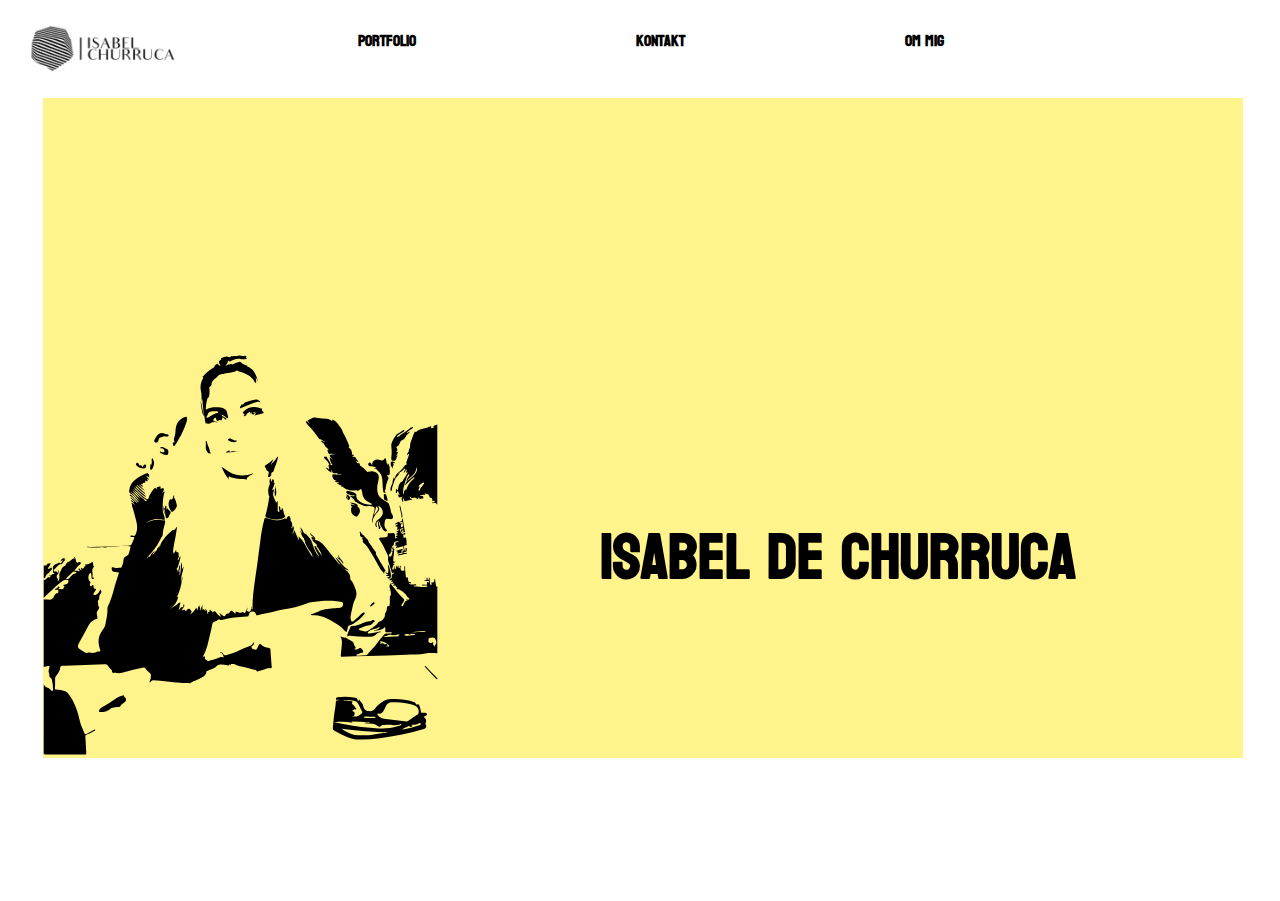
==== index.html @ e0707b9f "logo indsættes på forsiden" ====
<!DOCTYPE html>
<html lang="da">

<head>
    <meta charset="UTF-8">
    <meta name="viewport" content="width=device-width, initial-scale=1.0">
    <title>Forside</title>
    <meta name="robots" content="noindex">
    <link rel="stylesheet" href="style.css">
    <link rel="stylesheet" href="general.css">
    <link rel="preconnect" href="https://fonts.googleapis.com">
    <link rel="preconnect" href="https://fonts.gstatic.com" crossorigin>
    <link href="https://fonts.googleapis.com/css2?family=Koulen&display=swap" rel="stylesheet">
    <link rel="preconnect" href="https://fonts.googleapis.com">
    <link rel="preconnect" href="https://fonts.gstatic.com" crossorigin>
    <link href="https://fonts.googleapis.com/css2?family=Jost:ital,wght@0,200;1,200&family=Koulen&display=swap"
        rel="stylesheet">
</head>

<body>
    <header>
        <div class="logo">
            <a href="index.html">
                <img id="logo" src="imgs/logo.webp" alt="logo" /></a>
        </div>
        <nav>
            <ul class="menu">
                <li><a href="portfolio.html">Portfolio</a></li>
                <li><a href="kontakt.html">Kontakt</a></li>
                <li><a href="om_mig.html">Om mig</a></li>
            </ul>
            <div class="burger">
                <div class="line"></div>
                <div class="line"></div>
                <div class="line"></div>
            </div>
        </nav>
        <br>
        <div class="mobil_logo">
            <h1>ISABEL DE CHURRUCA</h1>
        </div>

    </header>

    <main>

        <div class="gul_boks">


            <img class="isabel_billede" src="imgs/isabel.svg" alt="isabel">

            <div class="isabel_forsidetekst">
                <h1>Isabel de Churruca</h1>
            </div>

        </div>


    </main>

</body>

</html>
---- style.css ----
@media only screen and (min-width: 1200px) {
  /*overskrifter og tekst desktop*/

  h1 {
    font-family: "Koulen", sans-serif;
  }

  h2 {
    text-align: center;
    font-family: "Koulen", sans-serif;
  }

  h3 {
    font-family: "Koulen", sans-serif;
  }

  h4 {
    font-family: "Koulen", sans-serif;
    font-size: xx-large;
  }

  h5 {
    font-family: "Koulen", sans-serif;
    font-size: xxx-large;
    text-align: center;
  }

  h6 {
    font-family: "Koulen", sans-serif;
    font-size: larger;
    margin-left: 250px;
    margin-top: 60px;
  }

  p,
  li {
    font-family: "PT Serif", serif;
  }

  /*forside desktop*/

  .gul_boks {
    background-color: #fff38c;
    margin: 17px;
    height: 660px;
    width: 1200px;
  }

  .isabel_billede {
    height: 400px;
    margin-top: 257px;
  }

  .isabel_forsidetekst {
    position: absolute;
    left: 600px;
    top: 500px;
    font-size: xx-large;
  }

  .mobil_logo {
    display: none;
  }

  /****Menu****/
  body,
  ul {
    margin: 0;
    padding: 0;
  }

  /* Styler nav menu */
  nav {
    display: flex;
    justify-content: flex-end; /* Placerer menuen til højre */
    align-items: center;
    margin-top: 20px;
  }

  /* Styler navigation menu links, ingen understreger */
  .menu {
    list-style: none;
    display: flex;
    gap: 200px;
    margin-right: 310px;
  }

  .menu li {
    margin-left: 20px;
    font-family: "Koulen", sans-serif;
  }

  .menu a {
    text-decoration: none;
    color: #000000;
    font-weight: bold;
  }

  /* Styling for mobil */
  .burger {
    flex-direction: column;
    cursor: pointer;
  }

  /****Om mig side****/

  .ommig_boks {
    background-color: #fff38c;
    margin: 80px;
    padding: 30px;
    height: 600px;
    font-size: large;
    line-height: 35px;
    font-family: "PT Serif", serif;
  }

  #om_mig_billede {
    margin-left: 300px;
    transform: scale(0.13);
    height: 1%;
  }

  #cv_tekst {
    font-size: xxx-large;
    margin-top: 100px;
    margin-left: 350px;
  }

  .cv_boks {
    background-color: #fff38c;
    margin: 108px;
    padding: 20px;
  }

  .cv_info {
    margin-left: 70px;
  }

  /****Tema-sider****/
  .gulboks_tema {
    background-color: #fff38c;
  }
  .temabeskrivelse_boks {
    background-color: #f2f0f0;
    margin: 80px;
    padding: 30px;
    height: 600px;
    font-size: large;
    line-height: 35px;
    font-family: "PT Serif", serif;
  }

  .resultatlink a {
    margin-left: 565px;
    text-decoration: none;
    list-style: none;
    border: 2px solid #000000;
    border-radius: 10px;
    padding: 6px;
    background-color: #fff38c;
    color: #000000;
    font-family: "Koulen", sans-serif;
  }
}

/*** Media query for mobil-responsiveness ***/

@media only screen and (max-width: 768px) {
  /*Burgermenu*/

  .menu {
    display: none;
    gap: 0;
    margin-right: 0;
    margin-left: 0;
  }

  .line {
    width: 25px;
    height: 3px;
    background-color: #000000;
    margin: 5px 0;
  }

  .burger {
    display: flex;
    flex-direction: column;
  }

  .menu a {
    text-decoration: none;
    color: #ffffff;
    font-weight: bold;
  }

  .menu li {
    margin-left: 20px;
    margin-right: 20px;
    font-family: "Jost", sans-serif;
  }

  nav:hover .menu {
    display: flex;
    flex-direction: column;
    position: absolute;
    top: 20px;
    background-color: #000000;
    border-radius: 30px;
    box-shadow: 7px -4px 2px rgba(11, 11, 11, 0.56);
  }

  nav:hover .menu a {
    text-align: center;
    padding: 10px;
    display: block;
    width: 100%;
    color: white;
  }
  nav:hover .menu a:hover {
    color: #fff38c;
  }

  /***gul boks forside***/

  .gul_boks {
    background-color: #fff38c;
    margin-left: 30px;
    height: 670px;
    width: 400px;
  }

  .isabel_billede {
    height: 400px;
    margin-top: 270px;
    margin-left: 1px;
  }

  .isabel_forsidetekst {
    display: none;
  }

  #logo {
    display: none;
  }

  /****Om mig side - mobil****/

  .ommig_boks {
    background-color: #fff38c;
    padding: 10px;
    height: 911px;
    font-size: large;
    line-height: 35px;
    font-family: "PT Serif", serif;
  }

  #om_mig_billede {
    margin-right: 300px;
    transform: scale(0.1);
    height: 10%;
  }

  #cv_tekst {
    margin-top: 500px;
    margin-left: 195px;
  }

  .cv_boks {
    background-color: #fff38c;
    margin: 10px;
    padding: 20px;
    line-height: 27px;
  }

  /****Tema-sider****/
  .gulboks_tema {
    background-color: #fff38c;
  }
  .temabeskrivelse_boks {
    background-color: #f2f0f0;
    margin: 20px;
    padding: 20px;
    height: 900px;
    font-size: medium;
    line-height: 35px;
    font-family: "PT Serif", serif;
  }

  .resultatlink a {
    text-decoration: none;
    margin-left: 195px;
    border: 2px solid #000000;
    border-radius: 10px;
    padding: 3px;
    background-color: #fff38c;
    color: #000000;
    font-family: "Koulen", sans-serif;
  }

  /*overskrifter og tekst mobil*/

  h1 {
    font-family: "Koulen", sans-serif;
    text-align: center;
  }

  h2 {
    font-family: "Koulen", sans-serif;
    text-align: center;
  }

  h3 {
    font-family: "Koulen", sans-serif;
    font-size: xxx-large;
  }

  h4 {
    font-family: "Koulen", sans-serif;
    font-size: large;
  }

  h5 {
    font-family: "Koulen", sans-serif;
    font-size: xx-large;
    text-align: center;
  }

  p,
  li {
    font-family: "PT Serif", serif;
  }
}
---- general.css ----
* {
  margin: 0;
  padding: 0;
  box-sizing: border-box;
}

@media only screen and (min-width: 1200px) {
  #logo {
    position: absolute;
    background-size: cover;
    width: 150px;
    left: 2%;
  }

  header {
    margin: 2%;
  }

  main {
    margin: 2%;
    padding-bottom: 100px;
  }

  .grid_1,
  .grid_2,
  .billede1,
  .billede2,
  .billede3,
  .billede4 {
    display: grid;
    grid-template-columns: 1fr 1fr;
  }

  .billede1,
  .billede2,
  .billede3,
  .billede4 {
    border: 3px solid black;
    height: 100%;
    width: 80%;
    margin-left: 60px;
    filter: grayscale(100%);
  }

  /****Tema-sider grid, imgs og styling****/

  .arrow {
    border: solid black;
    border-width: 0 3px 3px 0;
    display: inline-block;
    padding: 12px;
    position: fixed;
    top: 230px;
    left: 50px;
  }

  .left {
    transform: rotate(135deg);
    -webkit-transform: rotate(135deg);
  }

  .arrow:hover {
    border: solid #fff38c;
    border-width: 0 3px 3px 0;
    display: inline-block;
  }

  .grid_box {
    background-color: #fff38c;
    display: grid;
    grid-template-columns: 1fr 1fr;
    margin: 80px;
  }

  .grid_box1 {
    background-color: #f2f0f0;
    margin-top: 100px;
  }

  .grid_3,
  .grid_4 {
    padding: 20px;
  }

  .grid_5,
  .grid_6,
  .grid_7 {
    display: grid;
    grid-template-columns: 1fr 1fr;
    width: 80%;
    margin-left: 120px;
    margin-top: 80px;
  }

  .billede5,
  .billede6,
  .billede7,
  .billede8,
  .billede9,
  .billede10 {
    width: 100%;
    height: 100%;
    padding: 10px;
  }

  .grid_8 {
    display: grid;
    grid-template-columns: 1fr 1fr;
  }

  .isabel_billede2 {
    width: 80%;
    height: 100%;
    margin-top: 45px;
  }

  .kontakt_billeder {
    display: grid;
    grid-template-rows: 1fr;
    transform: scale(0.3);
  }

  /****Footer****/
  footer {
    background: rgb(205, 204, 204);
    padding: 25px;
  }

  /* Hover farve på billeder */

  .billede1:hover {
    filter: grayscale(0%);
    transform: scale(1.1);
  }
  .billede2:hover {
    filter: grayscale(0%);
    transform: scale(1.1);
  }
  .billede3:hover {
    filter: grayscale(0%);
    transform: scale(1.1);
  }
  .billede4:hover {
    filter: grayscale(0%);
    transform: scale(1.1);
  }

  .tekst_tema2,
  .tekst_tema3,
  .tekst_tema4,
  .tekst_tema5 {
    background-color: #fff38c;
  }
}

/*****Mobilsite*****/

@media only screen and (max-width: 768px) {
  body {
    margin: 20px;
  }

  /*Portfolio side*/

  .grid_1,
  .grid_2,
  .billede1,
  .billede2,
  .billede3,
  .billede4 {
    display: grid;
    grid-template-columns: 1fr 1fr;
    grid-gap: 10px;
    height: 100%;
    width: 100%;
  }

  .billede1,
  .billede2,
  .billede3,
  .billede4 {
    border: 3px solid black;
    filter: grayscale(100%);
  }
  .tekst_tema2,
  .tekst_tema3,
  .tekst_tema4,
  .tekst_tema5 {
    background-color: #fff38c;
  }

  .billede1:hover {
    filter: grayscale(0%);
    transform: scale(1.01);
  }
  .billede2:hover {
    filter: grayscale(0%);
    transform: scale(1.01);
  }
  .billede3:hover {
    filter: grayscale(0%);
    transform: scale(1.01);
  }
  .billede4:hover {
    filter: grayscale(0%);
    transform: scale(1.01);
  }

  /****Tema-sider grid****/

  .arrow {
    border: solid black;
    border-width: 0 3px 3px 0;
    display: inline-block;
    padding: 5px;
    position: fixed;
    top: 215px;
  }

  .arrow:hover {
    border: solid #fff38c;
    border-width: 0 3px 3px 0;
    display: inline-block;
  }

  .left {
    transform: rotate(135deg);
    -webkit-transform: rotate(135deg);
  }

  .grid_box {
    background-color: #fff38c;
    display: grid;
    grid-template-columns: 1fr 1fr;
    margin: 20px;
  }

  .grid_3,
  .grid_4 {
    padding: 20px;
  }

  .grid_box1 {
    background-color: #f2f0f0;
  }

  .grid_5,
  .grid_6,
  .grid_7 {
    display: grid;
    grid-template-columns: 1fr 1fr;
    width: 90%;
    margin-left: 20px;
  }

  .billede5,
  .billede6,
  .billede7,
  .billede8,
  .billede9,
  .billede10 {
    width: 100%;
    height: 100%;
    padding: 10px;
  }

  /****Footer****/
  footer {
    background: rgb(205, 204, 204);
    padding-top: 10px;
    margin-top: 200px;
  }
}
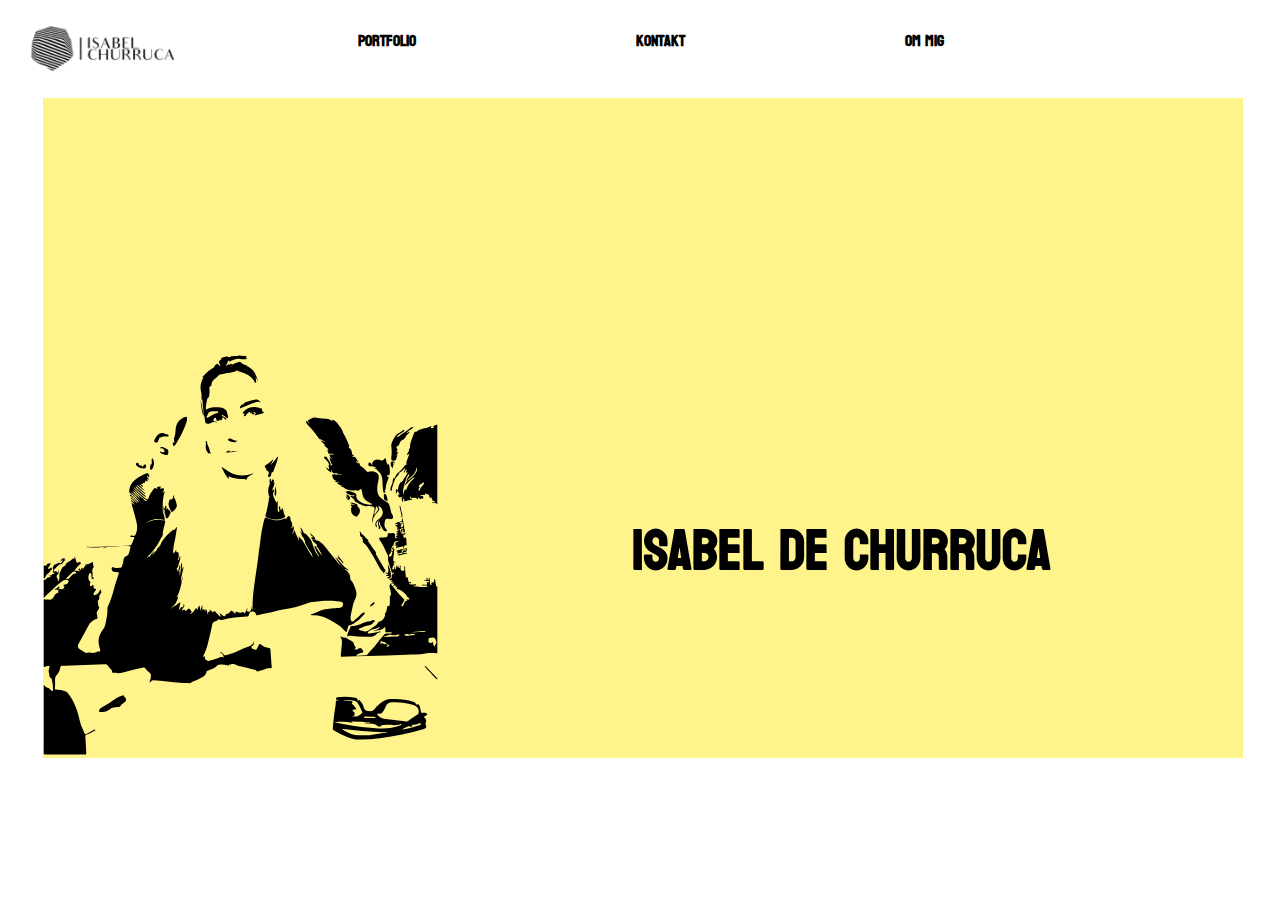
==== commit 16bf6b92: "rettelser" ====
--- a/index.html
+++ b/index.html
@@ -50,7 +50,7 @@
             <img class="isabel_billede" src="imgs/isabel.svg" alt="isabel">
 
             <div class="isabel_forsidetekst">
-                <h1>Isabel de Churruca</h1>
+                <h3>Isabel de Churruca</h3>
             </div>
 
         </div>
--- a/style.css
+++ b/style.css
@@ -12,6 +12,7 @@
 
   h3 {
     font-family: "Koulen", sans-serif;
+    animation: textShadow_kf 1.3s ease-in-out infinite alternate;
   }
 
   h4 {
@@ -53,9 +54,9 @@
 
   .isabel_forsidetekst {
     position: absolute;
-    left: 600px;
+    left: 632px;
     top: 500px;
-    font-size: xx-large;
+    font-size: xxx-large;
   }
 
   .mobil_logo {
@@ -121,8 +122,7 @@
   }
 
   #cv_tekst {
-    font-size: xxx-large;
-    margin-top: 100px;
+    font-size: xx-large;
     margin-left: 350px;
   }
 
@@ -160,6 +160,18 @@
     background-color: #fff38c;
     color: #000000;
     font-family: "Koulen", sans-serif;
+  }
+
+  /***Keyframes***/
+
+  @keyframes textShadow_kf {
+    from {
+      text-shadow: 2px 2px #333;
+    }
+
+    to {
+      text-shadow: 10px 10px #333;
+    }
   }
 }
 
@@ -262,7 +274,7 @@
 
   #cv_tekst {
     margin-top: 500px;
-    margin-left: 195px;
+    font-size: x-large;
   }
 
   .cv_boks {
--- a/general.css
+++ b/general.css
@@ -103,6 +103,8 @@
     padding: 10px;
   }
 
+  /***Kontaktside***/
+
   .grid_8 {
     display: grid;
     grid-template-columns: 1fr 1fr;
@@ -118,12 +120,6 @@
     display: grid;
     grid-template-rows: 1fr;
     transform: scale(0.3);
-  }
-
-  /****Footer****/
-  footer {
-    background: rgb(205, 204, 204);
-    padding: 25px;
   }
 
   /* Hover farve på billeder */
@@ -263,11 +259,4 @@
     height: 100%;
     padding: 10px;
   }
-
-  /****Footer****/
-  footer {
-    background: rgb(205, 204, 204);
-    padding-top: 10px;
-    margin-top: 200px;
-  }
 }
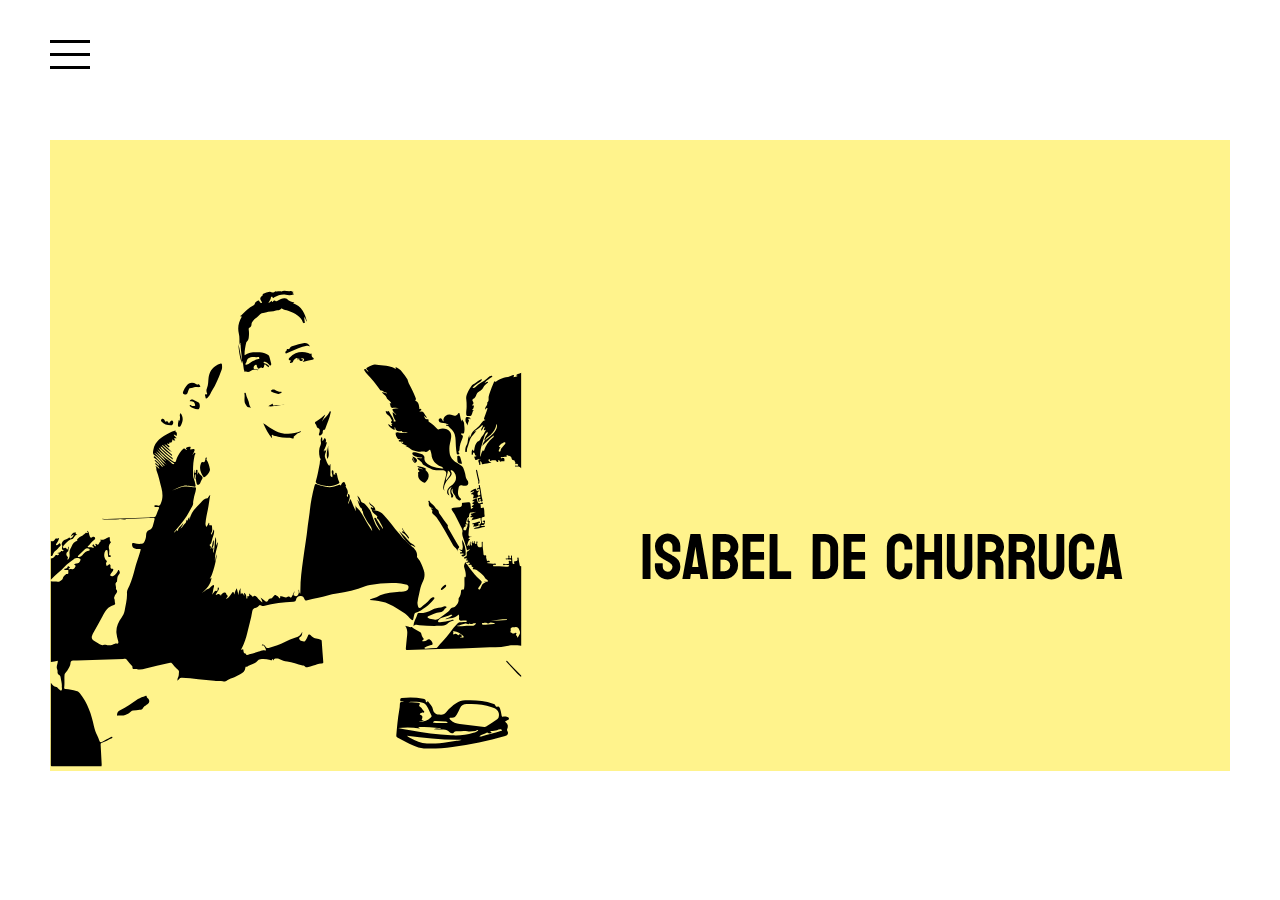
==== commit 290e98b1: "Mobil First rettelse" ====
--- a/index.html
+++ b/index.html
@@ -15,6 +15,10 @@
     <link rel="preconnect" href="https://fonts.gstatic.com" crossorigin>
     <link href="https://fonts.googleapis.com/css2?family=Jost:ital,wght@0,200;1,200&family=Koulen&display=swap"
         rel="stylesheet">
+    <link rel="apple-touch-icon" sizes="180x180" href="/apple-touch-icon.png">
+    <link rel="icon" type="image/png" sizes="32x32" href="/favicon-32x32.png">
+    <link rel="icon" type="image/png" sizes="16x16" href="/favicon-16x16.png">
+    <link rel="manifest" href="/site.webmanifest">
 </head>
 
 <body>
@@ -37,7 +41,7 @@
         </nav>
         <br>
         <div class="mobil_logo">
-            <h1>ISABEL DE CHURRUCA</h1>
+            <h5>ISABEL DE CHURRUCA</h5>
         </div>
 
     </header>
@@ -46,14 +50,14 @@
 
         <div class="gul_boks">
 
-
             <img class="isabel_billede" src="imgs/isabel.svg" alt="isabel">
-
             <div class="isabel_forsidetekst">
-                <h3>Isabel de Churruca</h3>
+                <h7>Isabel de Churruca</h7>
             </div>
 
         </div>
+
+
 
 
     </main>
--- a/style.css
+++ b/style.css
@@ -1,344 +1,336 @@
-@media only screen and (min-width: 1200px) {
-  /*overskrifter og tekst desktop*/
-
-  h1 {
-    font-family: "Koulen", sans-serif;
-  }
-
-  h2 {
-    text-align: center;
-    font-family: "Koulen", sans-serif;
-  }
-
-  h3 {
-    font-family: "Koulen", sans-serif;
-    animation: textShadow_kf 1.3s ease-in-out infinite alternate;
-  }
-
-  h4 {
-    font-family: "Koulen", sans-serif;
-    font-size: xx-large;
-  }
-
-  h5 {
-    font-family: "Koulen", sans-serif;
-    font-size: xxx-large;
-    text-align: center;
-  }
-
-  h6 {
-    font-family: "Koulen", sans-serif;
-    font-size: larger;
-    margin-left: 250px;
-    margin-top: 60px;
-  }
-
-  p,
-  li {
-    font-family: "PT Serif", serif;
-  }
-
-  /*forside desktop*/
-
+/***Mobilsite***/
+
+/***Forside***/
+
+.gul_boks {
+  background-color: #fff38c;
+  width: 100%;
+}
+
+.isabel_billede {
+  height: 400px;
+  margin-top: 150px;
+  width: 100%;
+}
+
+.isabel_forsidetekst {
+  display: none;
+}
+
+#logo {
+  display: none;
+}
+
+/****Tema-sider****/
+.gulboks_tema {
+  background-color: #fff38c;
+  width: 50%;
+  margin-left: 80px;
+}
+
+.temabeskrivelse_boks {
+  background-color: #f2f0f0;
+  font-size: medium;
+  line-height: 27px;
+  font-family: "PT Serif", serif;
+}
+
+.temabeskrivelse_boks1 {
+  background-color: #f2f0f0;
+  margin: 10px;
+  padding: 10px;
+  font-size: medium;
+  line-height: 35px;
+  font-family: "PT Serif", serif;
+}
+
+.temabeskrivelse_boks2 {
+  background-color: #f2f0f0;
+  margin: 20px;
+  padding: 20px;
+  font-size: medium;
+  line-height: 35px;
+  font-family: "PT Serif", serif;
+}
+
+.temabeskrivelse_boks3 {
+  background-color: #f2f0f0;
+  margin: 20px;
+  padding: 20px;
+  font-size: medium;
+  line-height: 35px;
+  font-family: "PT Serif", serif;
+}
+
+.temabeskrivelse_boks4 {
+  background-color: #f2f0f0;
+  margin: 20px;
+  padding: 20px;
+  font-size: medium;
+  line-height: 35px;
+  font-family: "PT Serif", serif;
+}
+
+.temabeskrivelse_boks5 {
+  background-color: #f2f0f0;
+  margin: 20px;
+  padding: 20px;
+  font-size: large;
+  line-height: 35px;
+  font-family: "PT Serif", serif;
+}
+
+.temabeskrivelse_boks6 {
+  background-color: #f2f0f0;
+  margin: 20px;
+  padding: 20px;
+  font-size: large;
+  line-height: 35px;
+  font-family: "PT Serif", serif;
+}
+
+.temabeskrivelse_boks7 {
+  background-color: #f2f0f0;
+  margin: 20px;
+  padding: 20px;
+  font-size: large;
+  line-height: 35px;
+  font-family: "PT Serif", serif;
+}
+
+.temabeskrivelse_boks8 {
+  background-color: #f2f0f0;
+  margin: 20px;
+  padding: 20px;
+  font-size: large;
+  line-height: 35px;
+  font-family: "PT Serif", serif;
+}
+
+/****Om mig side - mobil****/
+
+.ommig_boks {
+  background-color: #fff38c;
+  padding: 40px;
+  height: 910px;
+  line-height: 30px;
+  font-family: "PT Serif", serif;
+}
+
+.om_mig_billede img {
+  margin-top: 50px;
+  height: 400px;
+  width: 100%;
+  object-fit: cover;
+}
+
+#cv_tekst {
+  font-size: xx-large;
+}
+
+.cv_boks {
+  background-color: #fff38c;
+  margin: 10px;
+  padding: 40px;
+  margin-top: 470px;
+  line-height: 35px;
+}
+
+/*Overskrifter og tekst mobil*/
+
+h1 {
+  font-family: "Koulen", sans-serif;
+  text-align: center;
+  font-size: medium;
+}
+
+h2 {
+  font-family: "Koulen", sans-serif;
+  text-align: center;
+}
+
+h3 {
+  font-family: "Koulen", sans-serif;
+  font-size: xx-large;
+}
+
+h4 {
+  font-family: "Koulen", sans-serif;
+  font-size: large;
+}
+
+h5 {
+  font-family: "Koulen", sans-serif;
+  font-size: xx-large;
+  text-align: center;
+}
+
+p,
+li {
+  font-family: "PT Serif", serif;
+  font-size: 12px;
+  line-height: 27px;
+}
+
+li {
+  font-weight: bold;
+  font-size: 12px;
+  color: black;
+}
+
+li a {
+  color: black;
+}
+
+/***Desktop***/
+
+@media only screen and (min-width: 800px) {
+  /*****Forside*****/
   .gul_boks {
     background-color: #fff38c;
-    margin: 17px;
-    height: 660px;
-    width: 1200px;
   }
 
   .isabel_billede {
-    height: 400px;
-    margin-top: 257px;
+    height: auto;
+    width: 40%;
   }
 
   .isabel_forsidetekst {
-    position: absolute;
-    left: 632px;
-    top: 500px;
-    font-size: xxx-large;
-  }
-
-  .mobil_logo {
-    display: none;
-  }
-
-  /****Menu****/
-  body,
-  ul {
-    margin: 0;
-    padding: 0;
-  }
-
-  /* Styler nav menu */
-  nav {
-    display: flex;
-    justify-content: flex-end; /* Placerer menuen til højre */
-    align-items: center;
-    margin-top: 20px;
-  }
-
-  /* Styler navigation menu links, ingen understreger */
-  .menu {
-    list-style: none;
-    display: flex;
-    gap: 200px;
-    margin-right: 310px;
-  }
-
-  .menu li {
-    margin-left: 20px;
-    font-family: "Koulen", sans-serif;
-  }
-
-  .menu a {
-    text-decoration: none;
-    color: #000000;
-    font-weight: bold;
-  }
-
-  /* Styling for mobil */
-  .burger {
-    flex-direction: column;
-    cursor: pointer;
-  }
-
-  /****Om mig side****/
+    display: inherit;
+  }
+
+  /***Tema-sider***/
+
+  .gulboks_tema {
+    background-color: #fff38c;
+    width: 30%;
+    margin-left: 415px;
+  }
+  .temabeskrivelse_boks {
+    background-color: #f2f0f0;
+    margin: 60px;
+    padding: 20px;
+    font-size: medium;
+    line-height: 27px;
+  }
+
+  .temabeskrivelse_boks1 {
+    background-color: #f2f0f0;
+    margin: 60px;
+    padding: 20px;
+    font-size: medium;
+    line-height: 35px;
+  }
+
+  .temabeskrivelse_boks2 {
+    background-color: #f2f0f0;
+    margin: 60px;
+    padding: 20px;
+    font-size: medium;
+    line-height: 35px;
+  }
+
+  .temabeskrivelse_boks3 {
+    background-color: #f2f0f0;
+    margin: 60px;
+    padding: 20px;
+    font-size: medium;
+    line-height: 35px;
+  }
+
+  .temabeskrivelse_boks4 {
+    background-color: #f2f0f0;
+    margin: 60px;
+    padding: 20px;
+    font-size: medium;
+    line-height: 35px;
+    font-family: "PT Serif", serif;
+  }
+
+  .temabeskrivelse_boks5 {
+    margin: 60px;
+    padding: 20px;
+  }
+
+  .temabeskrivelse_boks6 {
+    background-color: #f2f0f0;
+    margin: 60px;
+    padding: 20px;
+    font-size: large;
+    line-height: 35px;
+  }
+
+  .temabeskrivelse_boks7 {
+    background-color: #f2f0f0;
+    margin: 60px;
+    padding: 20px;
+    font-size: large;
+    line-height: 35px;
+  }
+
+  .temabeskrivelse_boks8 {
+    background-color: #f2f0f0;
+    margin: 60px;
+    padding: 20px;
+    font-size: large;
+    line-height: 35px;
+  }
+
+  /****Om mig side - mobil****/
 
   .ommig_boks {
     background-color: #fff38c;
-    margin: 80px;
-    padding: 30px;
-    height: 600px;
-    font-size: large;
-    line-height: 35px;
+    padding: 80px;
+    margin: 10px;
+    line-height: 30px;
     font-family: "PT Serif", serif;
   }
 
-  #om_mig_billede {
-    margin-left: 300px;
-    transform: scale(0.13);
-    height: 1%;
+  .om_mig_billede img {
+    width: 30%;
+    margin-left: 700px;
+    object-fit: cover;
   }
 
   #cv_tekst {
-    font-size: xx-large;
-    margin-left: 350px;
-  }
-
-  .cv_boks {
-    background-color: #fff38c;
-    margin: 108px;
-    padding: 20px;
-  }
-
-  .cv_info {
-    margin-left: 70px;
-  }
-
-  /****Tema-sider****/
-  .gulboks_tema {
-    background-color: #fff38c;
-  }
-  .temabeskrivelse_boks {
-    background-color: #f2f0f0;
-    margin: 80px;
-    padding: 30px;
-    height: 600px;
-    font-size: large;
-    line-height: 35px;
-    font-family: "PT Serif", serif;
-  }
-
-  .resultatlink a {
-    margin-left: 565px;
-    text-decoration: none;
-    list-style: none;
-    border: 2px solid #000000;
-    border-radius: 10px;
-    padding: 6px;
-    background-color: #fff38c;
-    color: #000000;
-    font-family: "Koulen", sans-serif;
-  }
-
-  /***Keyframes***/
-
-  @keyframes textShadow_kf {
-    from {
-      text-shadow: 2px 2px #333;
-    }
-
-    to {
-      text-shadow: 10px 10px #333;
-    }
-  }
-}
-
-/*** Media query for mobil-responsiveness ***/
-
-@media only screen and (max-width: 768px) {
-  /*Burgermenu*/
-
-  .menu {
-    display: none;
-    gap: 0;
-    margin-right: 0;
-    margin-left: 0;
-  }
-
-  .line {
-    width: 25px;
-    height: 3px;
-    background-color: #000000;
-    margin: 5px 0;
-  }
-
-  .burger {
-    display: flex;
-    flex-direction: column;
-  }
-
-  .menu a {
-    text-decoration: none;
-    color: #ffffff;
-    font-weight: bold;
-  }
-
-  .menu li {
-    margin-left: 20px;
-    margin-right: 20px;
-    font-family: "Jost", sans-serif;
-  }
-
-  nav:hover .menu {
-    display: flex;
-    flex-direction: column;
+    display: inherit;
     position: absolute;
-    top: 20px;
-    background-color: #000000;
-    border-radius: 30px;
-    box-shadow: 7px -4px 2px rgba(11, 11, 11, 0.56);
-  }
-
-  nav:hover .menu a {
-    text-align: center;
-    padding: 10px;
-    display: block;
-    width: 100%;
-    color: white;
-  }
-  nav:hover .menu a:hover {
-    color: #fff38c;
-  }
-
-  /***gul boks forside***/
-
-  .gul_boks {
-    background-color: #fff38c;
-    margin-left: 30px;
-    height: 670px;
-    width: 400px;
-  }
-
-  .isabel_billede {
-    height: 400px;
-    margin-top: 270px;
-    margin-left: 1px;
-  }
-
-  .isabel_forsidetekst {
-    display: none;
-  }
-
-  #logo {
-    display: none;
-  }
-
-  /****Om mig side - mobil****/
-
-  .ommig_boks {
-    background-color: #fff38c;
-    padding: 10px;
-    height: 911px;
-    font-size: large;
-    line-height: 35px;
-    font-family: "PT Serif", serif;
-  }
-
-  #om_mig_billede {
-    margin-right: 300px;
-    transform: scale(0.1);
-    height: 10%;
-  }
-
-  #cv_tekst {
-    margin-top: 500px;
-    font-size: x-large;
+    top: 1000px;
+    left: 390px;
   }
 
   .cv_boks {
     background-color: #fff38c;
     margin: 10px;
-    padding: 20px;
-    line-height: 27px;
-  }
-
-  /****Tema-sider****/
-  .gulboks_tema {
-    background-color: #fff38c;
-  }
-  .temabeskrivelse_boks {
-    background-color: #f2f0f0;
-    margin: 20px;
-    padding: 20px;
-    height: 900px;
-    font-size: medium;
-    line-height: 35px;
-    font-family: "PT Serif", serif;
-  }
-
-  .resultatlink a {
-    text-decoration: none;
-    margin-left: 195px;
-    border: 2px solid #000000;
-    border-radius: 10px;
-    padding: 3px;
-    background-color: #fff38c;
-    color: #000000;
+    padding: 80px;
+    line-height: 35px;
+  }
+
+  p {
+    font-size: 16px;
+    line-height: 40px;
+  }
+
+  li {
+    font-size: 16px;
+    line-height: 40px;
+  }
+
+  h4 {
+    display: inherit;
+    font-size: 30px;
+  }
+
+  h5 {
+    font-size: 60px;
+  }
+
+  h7 {
     font-family: "Koulen", sans-serif;
-  }
-
-  /*overskrifter og tekst mobil*/
-
-  h1 {
-    font-family: "Koulen", sans-serif;
-    text-align: center;
-  }
-
-  h2 {
-    font-family: "Koulen", sans-serif;
-    text-align: center;
-  }
-
-  h3 {
-    font-family: "Koulen", sans-serif;
-    font-size: xxx-large;
-  }
-
-  h4 {
-    font-family: "Koulen", sans-serif;
-    font-size: large;
-  }
-
-  h5 {
-    font-family: "Koulen", sans-serif;
-    font-size: xx-large;
-    text-align: center;
-  }
-
-  p,
-  li {
-    font-family: "PT Serif", serif;
-  }
-}
+    font-size: 65px;
+    position: absolute;
+    left: 640px;
+    top: 500px;
+    animation: textShadow_kf 1.3s ease-in-out infinite alternate;
+  }
+}
--- a/general.css
+++ b/general.css
@@ -4,22 +4,319 @@
   box-sizing: border-box;
 }
 
+/*****Mobil-first*****/
+
+main {
+  margin: 10px;
+  padding: 10px;
+}
+
+body {
+  margin: 10px;
+  padding: 10px;
+}
+
+/*Burgermenu*/
+
+.burger {
+  flex-direction: column;
+  cursor: pointer;
+  margin: 13px;
+}
+
+.menu {
+  display: none;
+  gap: 0;
+  margin-right: 0;
+  margin-left: 0;
+}
+
+.line {
+  width: 40px;
+  height: 3px;
+  background-color: #000000;
+  margin: 5px 0;
+}
+
+.burger {
+  display: flex;
+  flex-direction: column;
+  padding: 5px;
+}
+
+.menu a {
+  text-decoration: none;
+  color: #ffffff;
+  font-weight: bold;
+}
+
+.menu li {
+  margin-left: 20px;
+  margin-right: 20px;
+  font-family: "Jost", sans-serif;
+}
+
+nav:hover .menu {
+  display: flex;
+  flex-direction: column;
+  position: absolute;
+  top: 20px;
+  background-color: #000000;
+  border-radius: 30px;
+  box-shadow: 7px -4px 2px rgba(11, 11, 11, 0.56);
+}
+
+nav:hover .menu a {
+  text-align: center;
+  padding: 10px;
+  display: block;
+  width: 100%;
+  color: white;
+}
+nav:hover .menu a:hover {
+  color: #fff38c;
+}
+
+body {
+  margin: 0px;
+  padding: 10px;
+}
+
+/*Portfolio side*/
+
+.grid_1,
+.grid_2,
+.billede1,
+.billede2,
+.billede3,
+.billede4 {
+  display: grid;
+  grid-template-columns: 1fr 1fr;
+  grid-gap: 20px;
+  height: 100%;
+  width: 100%;
+}
+
+.billede1,
+.billede2,
+.billede3,
+.billede4 {
+  border: 3px solid black;
+  filter: grayscale(100%);
+}
+.tekst_tema2,
+.tekst_tema3,
+.tekst_tema4,
+.tekst_tema5 {
+  background-color: #fff38c;
+}
+
+.billede1:hover {
+  filter: grayscale(0%);
+  transform: scale(1.01);
+}
+.billede2:hover {
+  filter: grayscale(0%);
+  transform: scale(1.01);
+}
+.billede3:hover {
+  filter: grayscale(0%);
+  transform: scale(1.01);
+}
+.billede4:hover {
+  filter: grayscale(0%);
+  transform: scale(1.01);
+}
+
+/****Tema-sider grid****/
+
+.arrow {
+  border: solid black;
+  border-width: 0 5px 5px 0;
+  display: inline-block;
+  padding: 7px;
+  position: fixed;
+  top: 280px;
+  left: 20px;
+}
+
+.arrow:hover {
+  border: solid #fff38c;
+  border-width: 0 3px 3px 0;
+  display: inline-block;
+}
+
+.left {
+  transform: rotate(135deg);
+  -webkit-transform: rotate(135deg);
+}
+
+.grid_box {
+  background-color: #fff38c;
+  display: grid;
+  grid-template-columns: 1fr 1fr;
+  margin: 20px;
+}
+
+.grid_3,
+.grid_4 {
+  padding: 20px;
+}
+
+.grid_box1 {
+  background-color: #f2f0f0;
+}
+
+.grid_5,
+.grid_6,
+.grid_7 {
+  display: grid;
+  grid-template-columns: 1fr 1fr;
+  width: 90%;
+  margin-left: 20px;
+}
+
+.billede5,
+.billede6,
+.billede7,
+.billede8,
+.billede9,
+.billede10 {
+  width: 100%;
+  height: 100%;
+  padding: 10px;
+}
+
+/***Kontaktside***/
+
+.grid_8 {
+  display: grid;
+  grid-template-columns: 1fr 1fr;
+  margin-top: 80px;
+}
+
+.isabel_billede2 {
+  width: 121%;
+  height: 130%;
+}
+
+.kontakt_billeder {
+  width: 17%;
+}
+
+.grid_9_child_1 {
+  margin-left: 50px;
+  margin-top: 20px;
+}
+
+.grid_9_child_1 h6 {
+  font-size: medium;
+  font-family: "Koulen", sans-serif;
+}
+
+.grid_9_child_2 {
+  margin-left: 50px;
+  margin-top: 60px;
+}
+
+.grid_9_child_2 h6 {
+  font-size: medium;
+  font-family: "Koulen", sans-serif;
+}
+
+.grid_9_child_3 {
+  margin-left: 50px;
+  margin-top: 60px;
+}
+.grid_9_child_3 h6 {
+  font-size: medium;
+  font-family: "Koulen", sans-serif;
+}
+
+/***Tema-sider final result***/
+
+.final_result {
+  position: relative;
+  overflow: hidden;
+  left: 55px;
+}
+
+.final_result img {
+  width: 70%;
+  height: 100%;
+  transition: filter 0.3s ease-in-out;
+}
+
+.final_result:hover img {
+  filter: blur(5px);
+}
+
+.final_result:hover::before {
+  content: "Se resultat";
+  position: absolute;
+  top: 50%;
+  left: 35%;
+  transform: translate(-50%, -50%);
+  color: #ffffff;
+  font-size: 30px;
+  font-family: "Koulen", sans-serif;
+  z-index: 1;
+}
+
+footer {
+  padding: 10px;
+}
+
 @media only screen and (min-width: 1200px) {
-  #logo {
-    position: absolute;
-    background-size: cover;
-    width: 150px;
-    left: 2%;
-  }
-
-  header {
-    margin: 2%;
-  }
-
   main {
-    margin: 2%;
-    padding-bottom: 100px;
-  }
+    margin: 20px;
+  }
+
+  body {
+    margin: 10px;
+    padding: 10px;
+  }
+
+  .burger {
+    margin-left: 25px;
+    margin-top: 10px;
+  }
+
+  menu li {
+    font-family: "Jost", sans-serif;
+    font-weight: bold;
+  }
+
+  nav:hover .menu {
+    top: 20px;
+    width: 20%;
+    background-color: #000000;
+    border-radius: 30px;
+    box-shadow: 7px -4px 2px rgba(11, 11, 11, 0.56);
+  }
+
+  nav:hover .menu a {
+    text-align: center;
+    padding: 10px;
+    display: block;
+    width: 100%;
+    color: white;
+    font-size: 20px;
+  }
+
+  .mobil_logo {
+    display: none;
+  }
+
+  .arrow {
+    border: solid black;
+    border-width: 0 7px 7px 0;
+    display: inline-block;
+    padding: 14px;
+    margin-left: 20px;
+  }
+
+  /*Portfolio side*/
 
   .grid_1,
   .grid_2,
@@ -27,54 +324,21 @@
   .billede2,
   .billede3,
   .billede4 {
+    display: inherit;
     display: grid;
     grid-template-columns: 1fr 1fr;
-  }
-
-  .billede1,
-  .billede2,
-  .billede3,
-  .billede4 {
-    border: 3px solid black;
+    grid-gap: 90px;
     height: 100%;
-    width: 80%;
-    margin-left: 60px;
-    filter: grayscale(100%);
-  }
-
-  /****Tema-sider grid, imgs og styling****/
-
-  .arrow {
-    border: solid black;
-    border-width: 0 3px 3px 0;
-    display: inline-block;
-    padding: 12px;
-    position: fixed;
-    top: 230px;
-    left: 50px;
-  }
-
-  .left {
-    transform: rotate(135deg);
-    -webkit-transform: rotate(135deg);
-  }
-
-  .arrow:hover {
-    border: solid #fff38c;
-    border-width: 0 3px 3px 0;
-    display: inline-block;
-  }
+    width: 100%;
+  }
+
+  /***Tema-sider grid***/
 
   .grid_box {
     background-color: #fff38c;
     display: grid;
     grid-template-columns: 1fr 1fr;
-    margin: 80px;
-  }
-
-  .grid_box1 {
-    background-color: #f2f0f0;
-    margin-top: 100px;
+    margin: 100px;
   }
 
   .grid_3,
@@ -82,25 +346,24 @@
     padding: 20px;
   }
 
-  .grid_5,
-  .grid_6,
-  .grid_7 {
-    display: grid;
-    grid-template-columns: 1fr 1fr;
-    width: 80%;
-    margin-left: 120px;
-    margin-top: 80px;
-  }
-
-  .billede5,
-  .billede6,
-  .billede7,
-  .billede8,
-  .billede9,
-  .billede10 {
-    width: 100%;
-    height: 100%;
-    padding: 10px;
+  .arrow {
+    border: solid black;
+    border-width: 0 5px 5px 0;
+    display: inline-block;
+    padding: px;
+    position: fixed;
+    top: 280px;
+    left: 20px;
+  }
+
+  .final_result {
+    position: relative;
+    overflow: hidden;
+    left: 160px;
+  }
+
+  .final_result:hover::before {
+    font-size: 70px;
   }
 
   /***Kontaktside***/
@@ -111,152 +374,36 @@
   }
 
   .isabel_billede2 {
-    width: 80%;
-    height: 100%;
-    margin-top: 45px;
+    width: 100%;
+    height: 130%;
   }
 
   .kontakt_billeder {
-    display: grid;
-    grid-template-rows: 1fr;
-    transform: scale(0.3);
-  }
-
-  /* Hover farve på billeder */
-
-  .billede1:hover {
-    filter: grayscale(0%);
-    transform: scale(1.1);
-  }
-  .billede2:hover {
-    filter: grayscale(0%);
-    transform: scale(1.1);
-  }
-  .billede3:hover {
-    filter: grayscale(0%);
-    transform: scale(1.1);
-  }
-  .billede4:hover {
-    filter: grayscale(0%);
-    transform: scale(1.1);
-  }
-
-  .tekst_tema2,
-  .tekst_tema3,
-  .tekst_tema4,
-  .tekst_tema5 {
-    background-color: #fff38c;
-  }
-}
-
-/*****Mobilsite*****/
-
-@media only screen and (max-width: 768px) {
-  body {
-    margin: 20px;
-  }
-
-  /*Portfolio side*/
-
-  .grid_1,
-  .grid_2,
-  .billede1,
-  .billede2,
-  .billede3,
-  .billede4 {
-    display: grid;
-    grid-template-columns: 1fr 1fr;
-    grid-gap: 10px;
-    height: 100%;
-    width: 100%;
-  }
-
-  .billede1,
-  .billede2,
-  .billede3,
-  .billede4 {
-    border: 3px solid black;
-    filter: grayscale(100%);
-  }
-  .tekst_tema2,
-  .tekst_tema3,
-  .tekst_tema4,
-  .tekst_tema5 {
-    background-color: #fff38c;
-  }
-
-  .billede1:hover {
-    filter: grayscale(0%);
-    transform: scale(1.01);
-  }
-  .billede2:hover {
-    filter: grayscale(0%);
-    transform: scale(1.01);
-  }
-  .billede3:hover {
-    filter: grayscale(0%);
-    transform: scale(1.01);
-  }
-  .billede4:hover {
-    filter: grayscale(0%);
-    transform: scale(1.01);
-  }
-
-  /****Tema-sider grid****/
-
-  .arrow {
-    border: solid black;
-    border-width: 0 3px 3px 0;
-    display: inline-block;
-    padding: 5px;
-    position: fixed;
-    top: 215px;
-  }
-
-  .arrow:hover {
-    border: solid #fff38c;
-    border-width: 0 3px 3px 0;
-    display: inline-block;
-  }
-
-  .left {
-    transform: rotate(135deg);
-    -webkit-transform: rotate(135deg);
-  }
-
-  .grid_box {
-    background-color: #fff38c;
-    display: grid;
-    grid-template-columns: 1fr 1fr;
-    margin: 20px;
-  }
-
-  .grid_3,
-  .grid_4 {
-    padding: 20px;
-  }
-
-  .grid_box1 {
-    background-color: #f2f0f0;
-  }
-
-  .grid_5,
-  .grid_6,
-  .grid_7 {
-    display: grid;
-    grid-template-columns: 1fr 1fr;
-    width: 90%;
-    margin-left: 20px;
-  }
-
-  .billede5,
-  .billede6,
-  .billede7,
-  .billede8,
-  .billede9,
-  .billede10 {
-    width: 100%;
-    height: 100%;
-    padding: 10px;
-  }
-}
+    width: 10%;
+    margin-left: 100px;
+  }
+
+  .grid_9_child_1 h6 {
+    margin-left: 100px;
+  }
+
+  .grid_9_child_2 h6 {
+    margin-left: 100px;
+  }
+
+  .grid_9_child_3 h6 {
+    margin-left: 100px;
+  }
+
+  /***Keyframes***/
+
+  @keyframes textShadow_kf {
+    from {
+      text-shadow: 2px 2px #333;
+    }
+
+    to {
+      text-shadow: 10px 10px #333;
+    }
+  }
+}
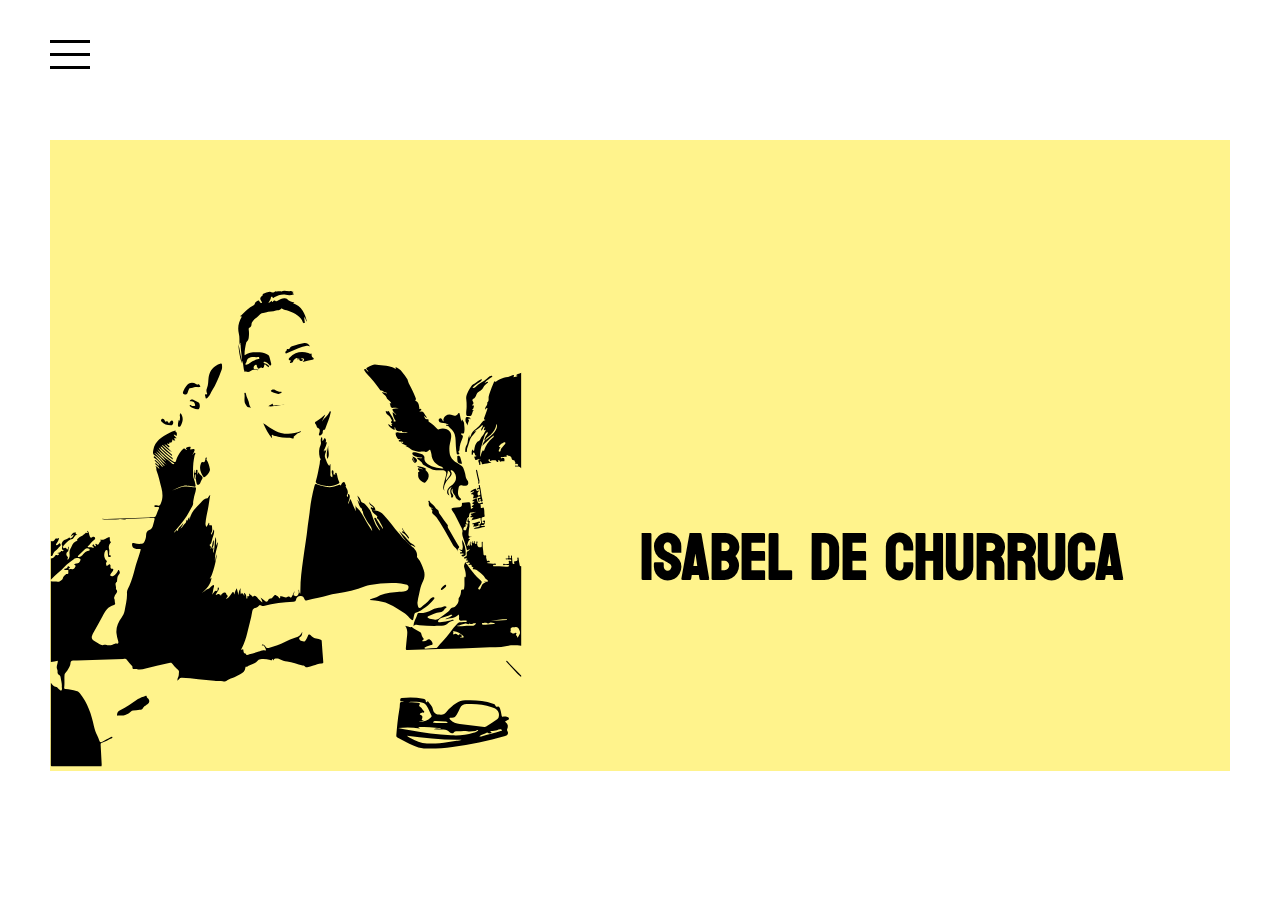
==== commit d6a03555: "validere mine sider igen" ====
--- a/index.html
+++ b/index.html
@@ -15,11 +15,10 @@
     <link rel="preconnect" href="https://fonts.gstatic.com" crossorigin>
     <link href="https://fonts.googleapis.com/css2?family=Jost:ital,wght@0,200;1,200&family=Koulen&display=swap"
         rel="stylesheet">
-    <link rel="apple-touch-icon" sizes="180x180" href="/apple-touch-icon.png">
-    <link rel="icon" type="image/png" sizes="32x32" href="/favicon-32x32.png">
-    <link rel="icon" type="image/png" sizes="16x16" href="/favicon-16x16.png">
-    <link rel="manifest" href="/site.webmanifest">
-</head>
+    <link rel="apple-touch-icon" sizes="180x180" href="favicon_io/apple-touch-icon.png">
+    <link rel="icon" type="image/png" sizes="32x32" href="favicon_io/favicon-32x32.png">
+    <link rel="icon" type="image/png" sizes="16x16" href="favicon_io/favicon-16x16.png">
+    <link rel="manifest" href="favicon_io/site.webmanifest">
 
 <body>
     <header>
@@ -52,7 +51,7 @@
 
             <img class="isabel_billede" src="imgs/isabel.svg" alt="isabel">
             <div class="isabel_forsidetekst">
-                <h7>Isabel de Churruca</h7>
+                <h6>Isabel de Churruca</h6>
             </div>
 
         </div>
--- a/style.css
+++ b/style.css
@@ -276,10 +276,10 @@
     line-height: 35px;
   }
 
-  /****Om mig side - mobil****/
+  /****Om mig side***/
 
   .ommig_boks {
-    background-color: #fff38c;
+    background-color: #f2f0f0;
     padding: 80px;
     margin: 10px;
     line-height: 30px;
@@ -325,7 +325,7 @@
     font-size: 60px;
   }
 
-  h7 {
+  h6 {
     font-family: "Koulen", sans-serif;
     font-size: 65px;
     position: absolute;
--- a/general.css
+++ b/general.css
@@ -346,11 +346,19 @@
     padding: 20px;
   }
 
+  .grid_5,
+  .grid_6,
+  .grid_7 {
+    display: inherit;
+    display: grid;
+    grid-template-columns: 1fr 1fr;
+    margin-left: 56px;
+  }
+
   .arrow {
     border: solid black;
     border-width: 0 5px 5px 0;
     display: inline-block;
-    padding: px;
     position: fixed;
     top: 280px;
     left: 20px;
